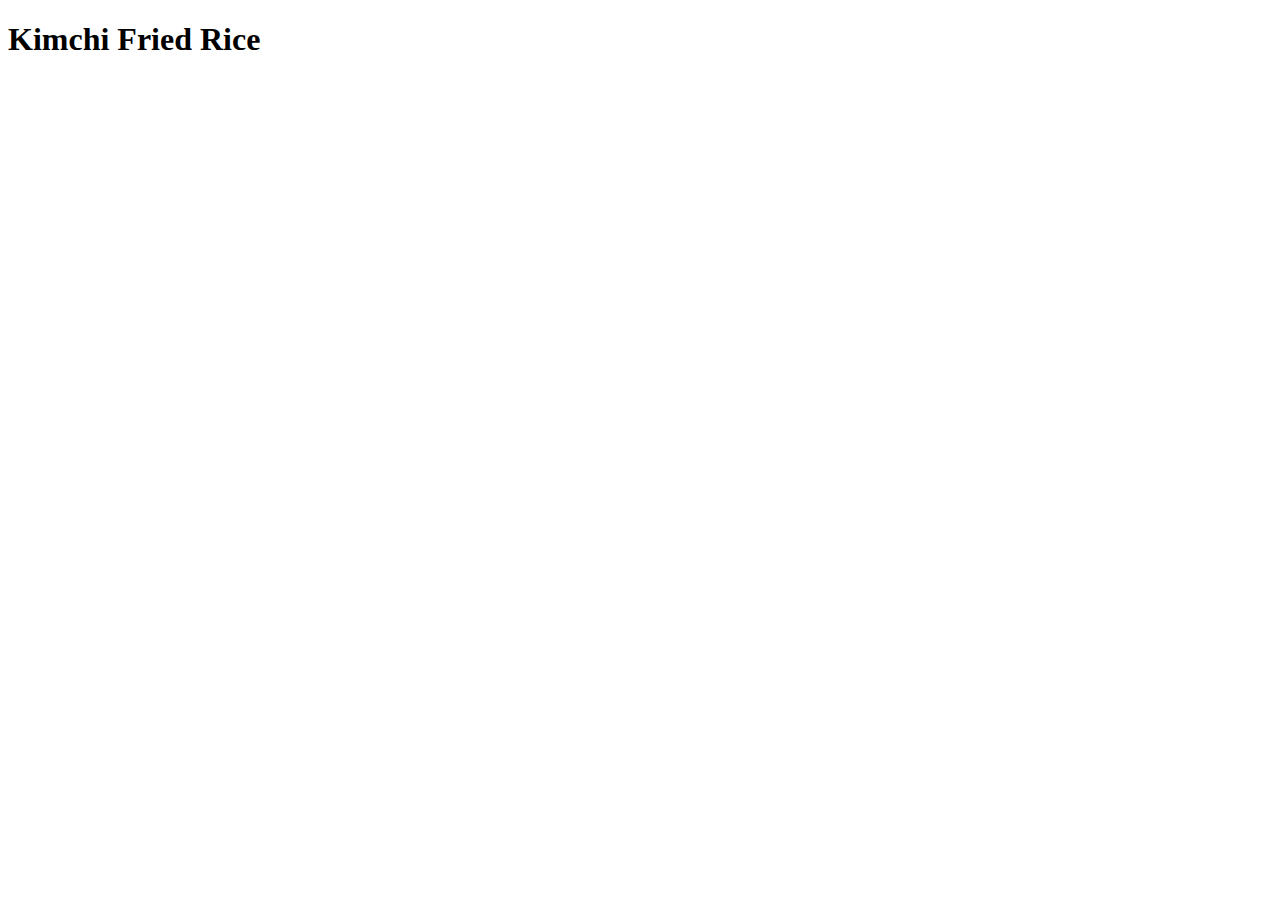
==== recipes/KFR.html @ a0147d26 "modify recipe + add boilerplate + add reference to recipe in index" ====
<!DOCTYPE html>
<html lang="en">
<head>
    <meta charset="UTF-8">
    <meta name="viewport" content="width=device-width, initial-scale=1.0">
    <title>Kimchi Fried Rice Recipe</title>
</head>
<body>
    <h1>Kimchi Fried Rice</h1>
</body>
</html>
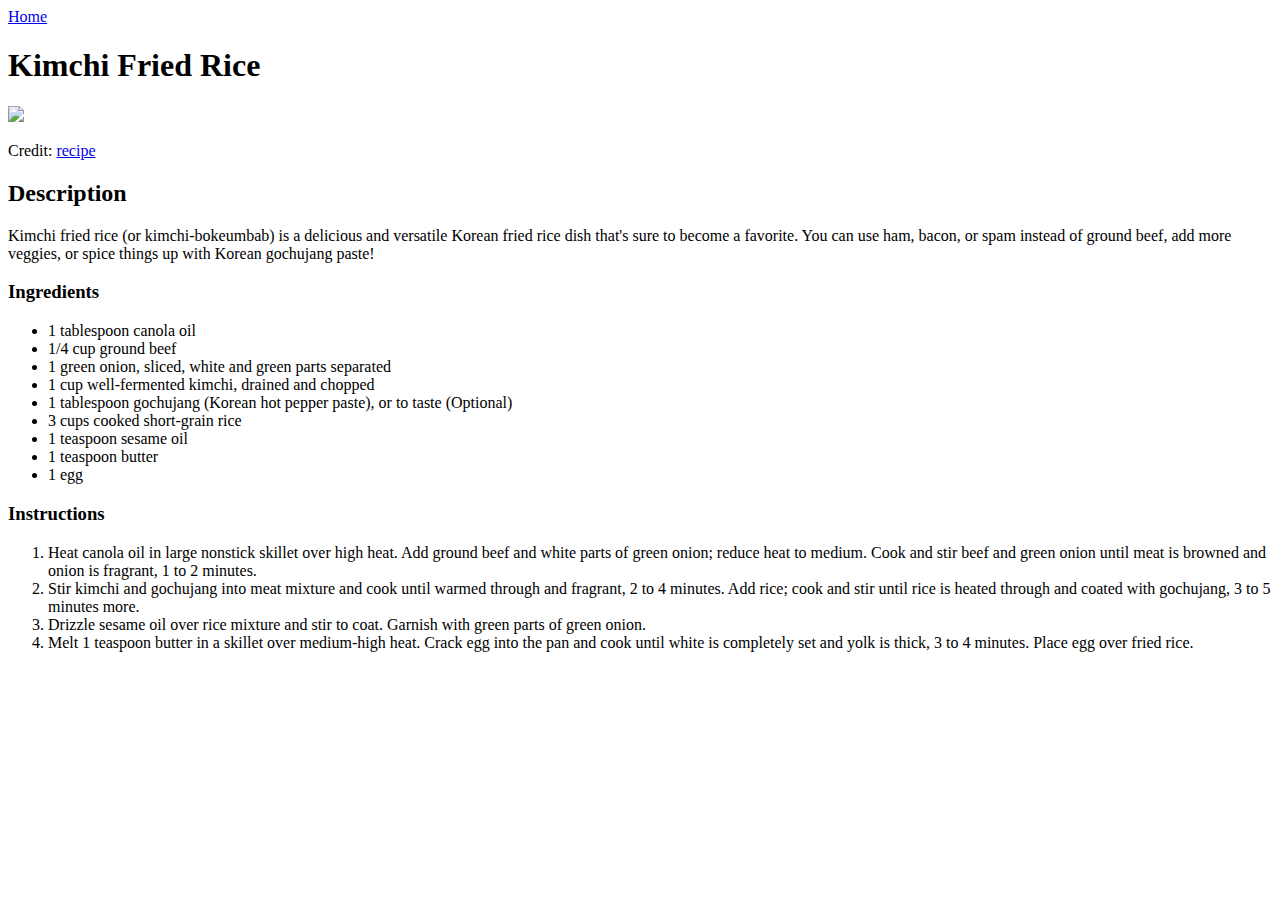
==== commit 6503f613: "feature: add HTML for kimchi friend rice recipe page" ====
--- a/recipes/KFR.html
+++ b/recipes/KFR.html
@@ -6,6 +6,35 @@
     <title>Kimchi Fried Rice Recipe</title>
 </head>
 <body>
+    <a href="../index.html">Home</a>
     <h1>Kimchi Fried Rice</h1>
+
+    <img src="https://imagesvc.meredithcorp.io/v3/mm/image?url=https%3A%2F%2Fimages.media-allrecipes.com%2Fuserphotos%2F4521697.jpg&q=60&c=sc&poi=auto&orient=true&h=512">
+
+    <p>Credit: <a href="https://www.allrecipes.com/recipe/237053/kimchi-fried-rice-kimchi-bokkeumbap/">recipe</a></p>
+
+    <h2>Description</h2>
+    <p>Kimchi fried rice (or kimchi-bokeumbab) is a delicious and versatile Korean fried rice dish that's sure to become a favorite. You can use ham, bacon, or spam instead of ground beef, add more veggies, or spice things up with Korean gochujang paste!</p>
+
+    <h3>Ingredients</h3>
+    <ul>
+        <li>1 tablespoon canola oil</li>
+        <li>1/4 cup ground beef</li>
+        <li>1 green onion, sliced, white and green parts separated</li>
+        <li>1 cup well-fermented kimchi, drained and chopped</li>
+        <li>1 tablespoon gochujang (Korean hot pepper paste), or to taste (Optional)</li>
+        <li>3 cups cooked short-grain rice</li>
+        <li>1 teaspoon sesame oil</li>
+        <li>1 teaspoon butter</li>
+        <li>1 egg</li>
+    </ul>
+
+    <h3>Instructions</h3>
+    <ol>
+        <li>Heat canola oil in large nonstick skillet over high heat. Add ground beef and white parts of green onion; reduce heat to medium. Cook and stir beef and green onion until meat is browned and onion is fragrant, 1 to 2 minutes.</li>
+        <li>Stir kimchi and gochujang into meat mixture and cook until warmed through and fragrant, 2 to 4 minutes. Add rice; cook and stir until rice is heated through and coated with gochujang, 3 to 5 minutes more.</li>
+        <li>Drizzle sesame oil over rice mixture and stir to coat. Garnish with green parts of green onion.</li>
+        <li>Melt 1 teaspoon butter in a skillet over medium-high heat. Crack egg into the pan and cook until white is completely set and yolk is thick, 3 to 4 minutes. Place egg over fried rice.</li>
+    </ol>
 </body>
 </html>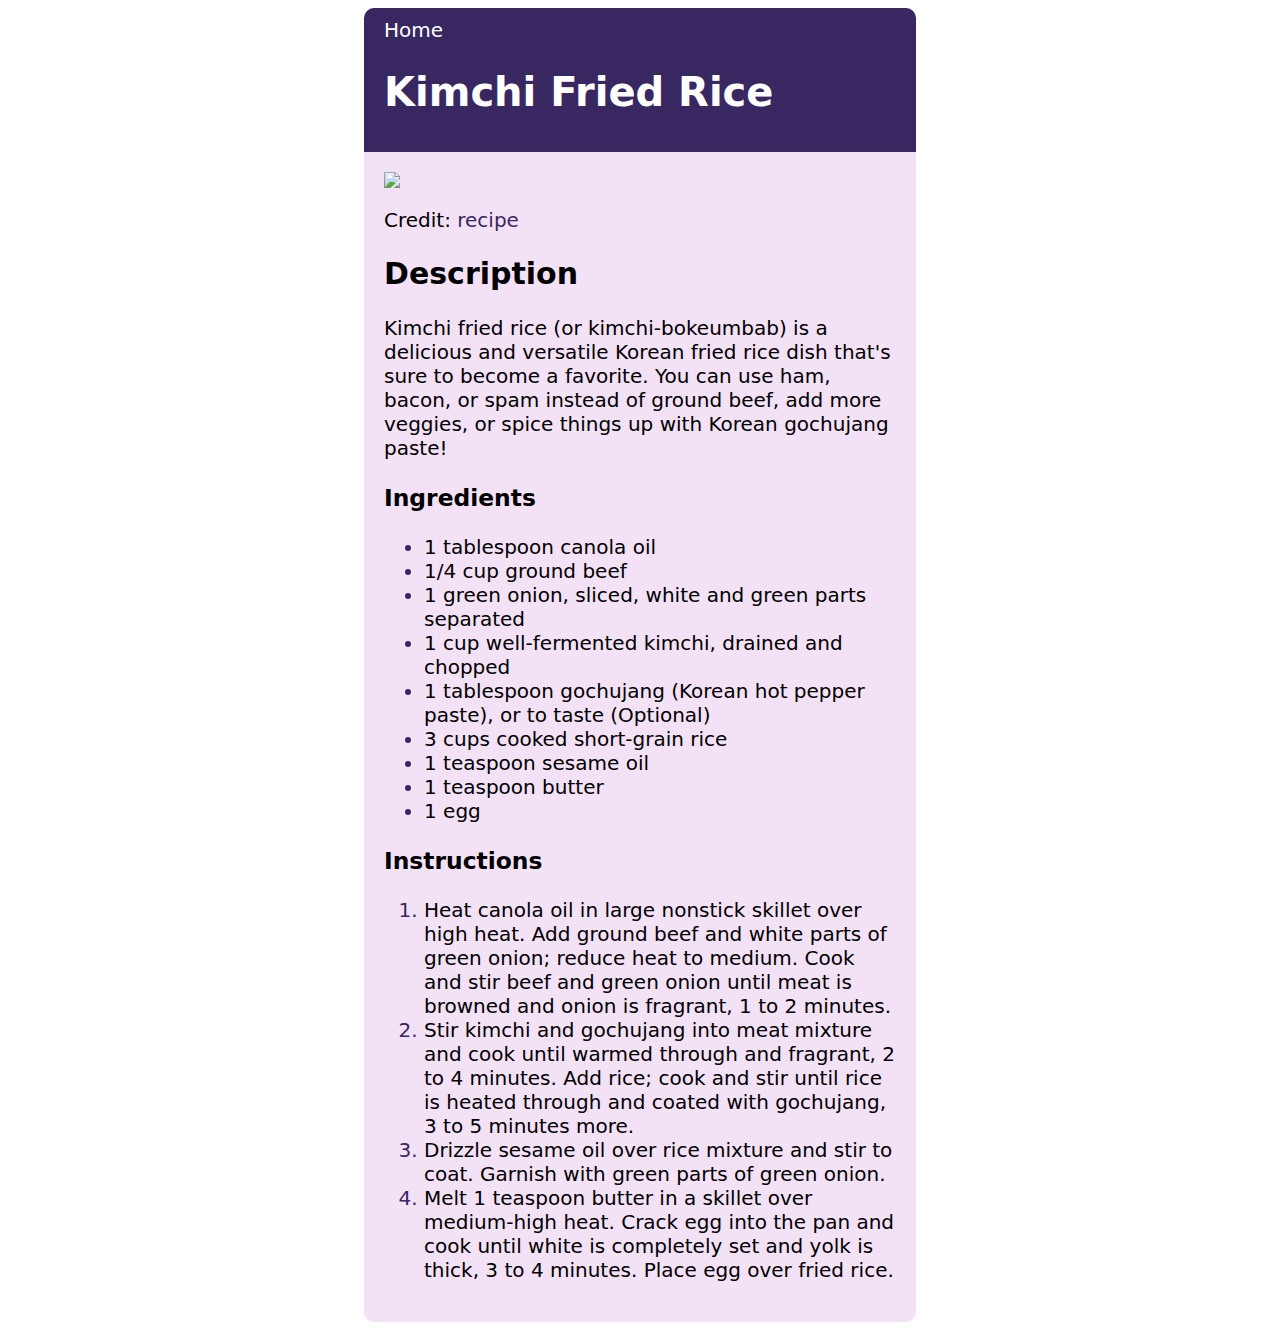
==== commit 4a6c90ce: "finished adding CSS to recipes page" ====
--- a/recipes/KFR.html
+++ b/recipes/KFR.html
@@ -1,40 +1,40 @@
 <!DOCTYPE html>
 <html lang="en">
 <head>
+    <link rel="stylesheet" href="../styles.css">
     <meta charset="UTF-8">
     <meta name="viewport" content="width=device-width, initial-scale=1.0">
     <title>Kimchi Fried Rice Recipe</title>
 </head>
 <body>
-    <a href="../index.html">Home</a>
-    <h1>Kimchi Fried Rice</h1>
-
-    <img src="https://imagesvc.meredithcorp.io/v3/mm/image?url=https%3A%2F%2Fimages.media-allrecipes.com%2Fuserphotos%2F4521697.jpg&q=60&c=sc&poi=auto&orient=true&h=512">
-
-    <p>Credit: <a href="https://www.allrecipes.com/recipe/237053/kimchi-fried-rice-kimchi-bokkeumbap/">recipe</a></p>
-
-    <h2>Description</h2>
-    <p>Kimchi fried rice (or kimchi-bokeumbab) is a delicious and versatile Korean fried rice dish that's sure to become a favorite. You can use ham, bacon, or spam instead of ground beef, add more veggies, or spice things up with Korean gochujang paste!</p>
-
-    <h3>Ingredients</h3>
-    <ul>
-        <li>1 tablespoon canola oil</li>
-        <li>1/4 cup ground beef</li>
-        <li>1 green onion, sliced, white and green parts separated</li>
-        <li>1 cup well-fermented kimchi, drained and chopped</li>
-        <li>1 tablespoon gochujang (Korean hot pepper paste), or to taste (Optional)</li>
-        <li>3 cups cooked short-grain rice</li>
-        <li>1 teaspoon sesame oil</li>
-        <li>1 teaspoon butter</li>
-        <li>1 egg</li>
-    </ul>
-
-    <h3>Instructions</h3>
-    <ol>
-        <li>Heat canola oil in large nonstick skillet over high heat. Add ground beef and white parts of green onion; reduce heat to medium. Cook and stir beef and green onion until meat is browned and onion is fragrant, 1 to 2 minutes.</li>
-        <li>Stir kimchi and gochujang into meat mixture and cook until warmed through and fragrant, 2 to 4 minutes. Add rice; cook and stir until rice is heated through and coated with gochujang, 3 to 5 minutes more.</li>
-        <li>Drizzle sesame oil over rice mixture and stir to coat. Garnish with green parts of green onion.</li>
-        <li>Melt 1 teaspoon butter in a skillet over medium-high heat. Crack egg into the pan and cook until white is completely set and yolk is thick, 3 to 4 minutes. Place egg over fried rice.</li>
-    </ol>
+    <div class="blog-container">
+        <div class="blog-title">
+            <a href="../index.html">Home</a>
+            <h1>Kimchi Fried Rice</h1>
+        </div>
+        <img src="https://imagesvc.meredithcorp.io/v3/mm/image?url=https%3A%2F%2Fimages.media-allrecipes.com%2Fuserphotos%2F4521697.jpg&q=60&c=sc&poi=auto&orient=true&h=512">
+        <p>Credit: <a href="https://www.allrecipes.com/recipe/237053/kimchi-fried-rice-kimchi-bokkeumbap/">recipe</a></p>
+        <h2>Description</h2>
+        <p>Kimchi fried rice (or kimchi-bokeumbab) is a delicious and versatile Korean fried rice dish that's sure to become a favorite. You can use ham, bacon, or spam instead of ground beef, add more veggies, or spice things up with Korean gochujang paste!</p>
+        <h3>Ingredients</h3>
+        <ul>
+            <li>1 tablespoon canola oil</li>
+            <li>1/4 cup ground beef</li>
+            <li>1 green onion, sliced, white and green parts separated</li>
+            <li>1 cup well-fermented kimchi, drained and chopped</li>
+            <li>1 tablespoon gochujang (Korean hot pepper paste), or to taste (Optional)</li>
+            <li>3 cups cooked short-grain rice</li>
+            <li>1 teaspoon sesame oil</li>
+            <li>1 teaspoon butter</li>
+            <li>1 egg</li>
+        </ul>
+        <h3>Instructions</h3>
+        <ol>
+            <li>Heat canola oil in large nonstick skillet over high heat. Add ground beef and white parts of green onion; reduce heat to medium. Cook and stir beef and green onion until meat is browned and onion is fragrant, 1 to 2 minutes.</li>
+            <li>Stir kimchi and gochujang into meat mixture and cook until warmed through and fragrant, 2 to 4 minutes. Add rice; cook and stir until rice is heated through and coated with gochujang, 3 to 5 minutes more.</li>
+            <li>Drizzle sesame oil over rice mixture and stir to coat. Garnish with green parts of green onion.</li>
+            <li>Melt 1 teaspoon butter in a skillet over medium-high heat. Crack egg into the pan and cook until white is completely set and yolk is thick, 3 to 4 minutes. Place egg over fried rice.</li>
+        </ol>
+    </div>
 </body>
 </html>--- a/styles.css
+++ b/styles.css
@@ -0,0 +1,68 @@
+body {
+    font-family:system-ui, -apple-system, BlinkMacSystemFont, 'Segoe UI', Roboto, Oxygen, Ubuntu, Cantarell, 'Open Sans', 'Helvetica Neue', sans-serif;
+    font-size: 20px;
+}
+
+.landing-card {
+    width: 40vw;
+    margin: 0 auto;
+    background-color: #f3e2f5;
+    border-radius: 10px;
+}
+
+.landing-title {
+    background-color: rgb(56, 39, 97);
+    border-radius: 10px 10px 0 0;
+    padding: 20px;
+    color:white;
+}
+
+.landing-desc {
+    padding: 20px;
+}
+
+.landing-list {
+    list-style-type: square;
+    padding-bottom: 20px;
+}
+
+.blog-container {
+    width: 40vw;
+    margin: 0 auto;
+    background-color: #f3e2f5;
+    padding: 20px;
+    border-radius: 10px;
+}
+
+.blog-title {
+    background-color: rgb(56, 39, 97);
+    border-radius: 10px 10px 0 0;
+    margin: -20px -20px 20px -20px;
+    color:white;
+    padding: 10px 20px;
+}
+
+a:link, a:visited {
+    color: rgb(56, 39, 97);
+    text-decoration: none;
+}
+
+a:hover {
+    text-decoration: underline;
+}
+
+/* Descendant selector */
+.blog-container .blog-title a:link,
+.blog-container .blog-title a:visited {
+    color:white;
+}
+
+img {
+    width: 100%;
+    height: auto;
+    display: block;
+}
+
+li::marker {
+    color: rgb(56, 39, 97);
+}